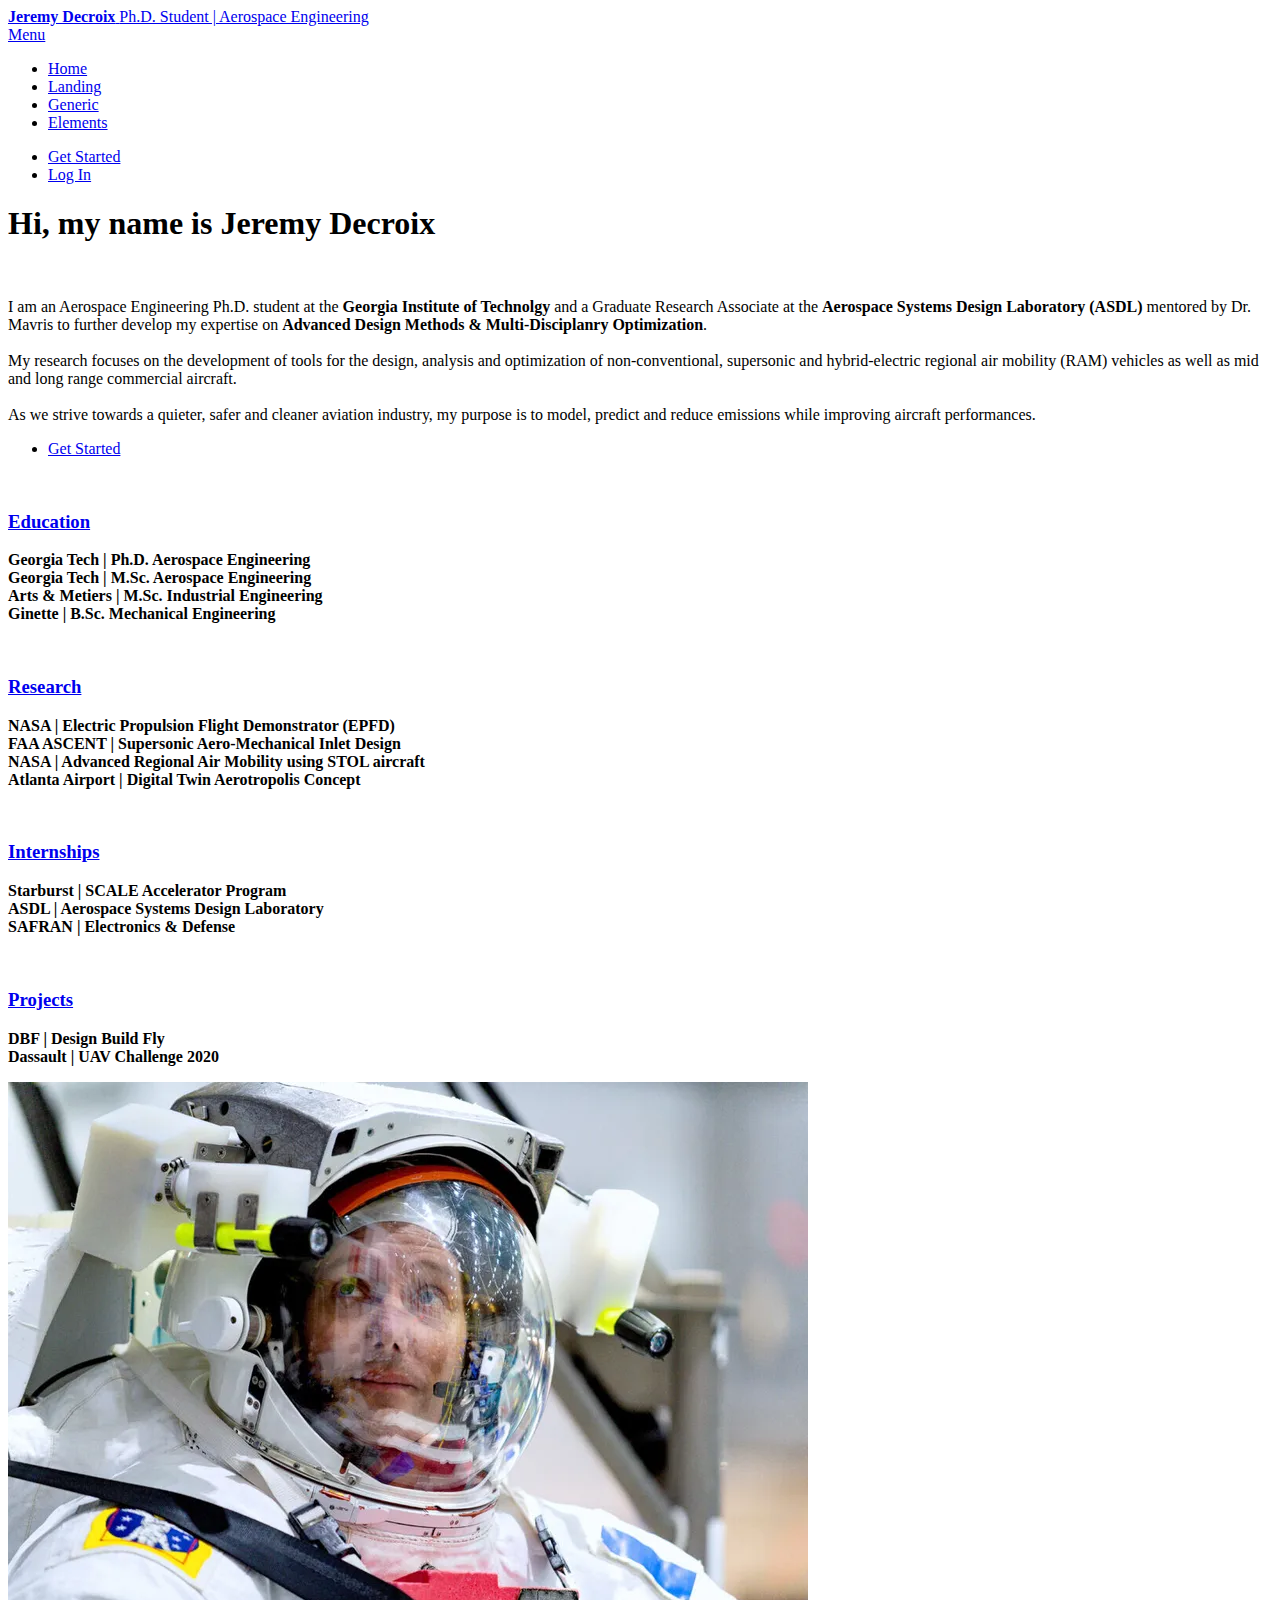
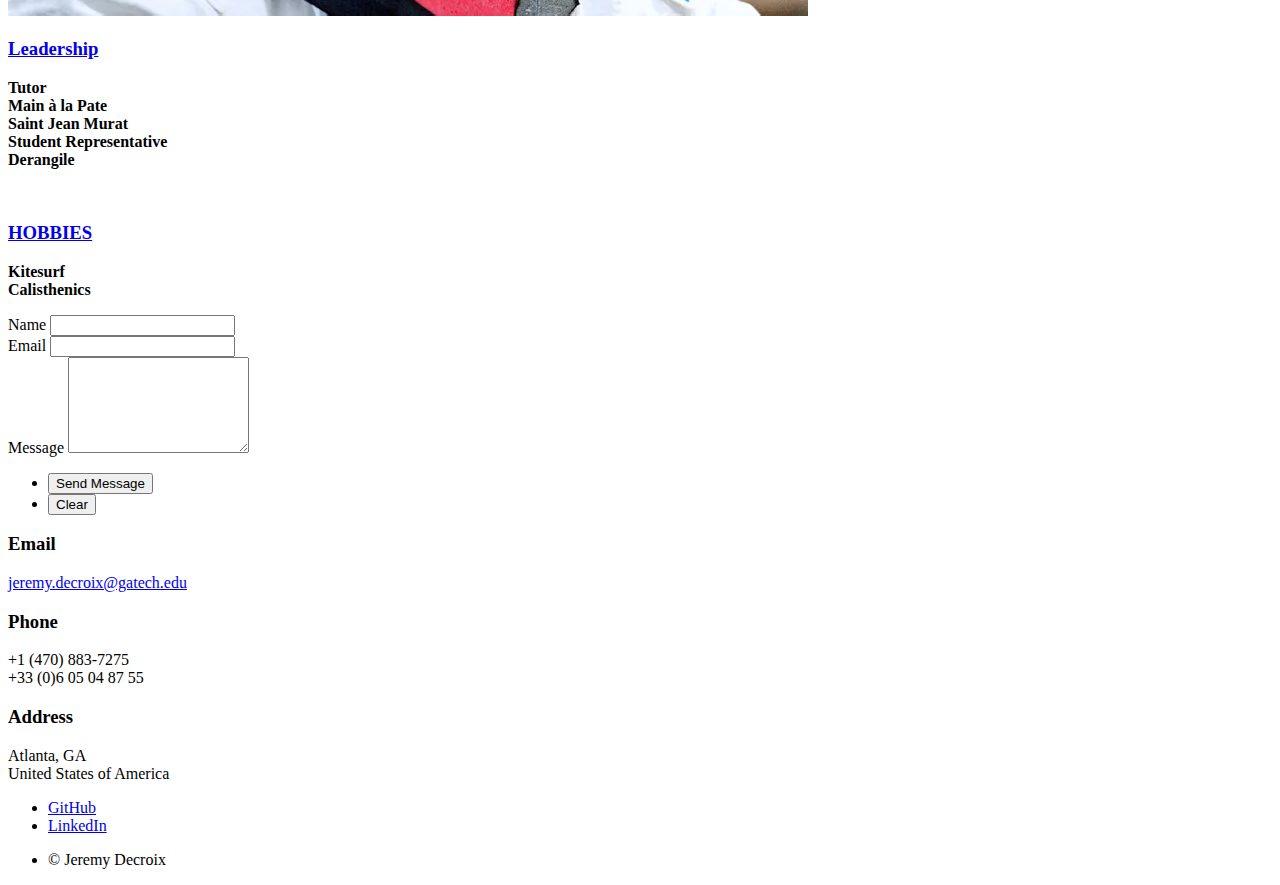
==== index.html @ 4ac76fdb "Update index.html" ====
<!DOCTYPE html>
<!--
	Forty by HTML5 UP
	html5up.net | @ajlkn
	Free for personal and commercial use under the CCA 3.0 license (html5up.net/license)
-->
<html>
  <head>
    <title>Jeremy Decroix</title>
    <meta charset="utf-8" />
    <meta
      name="viewport"
      content="width=device-width, initial-scale=1, user-scalable=no"
    />
    <link rel="stylesheet" href="assets/css/main.css" />
    <noscript
      ><link rel="stylesheet" href="assets/css/noscript.css"
    /></noscript>
  </head>
  <body class="is-preload">
    <!-- Wrapper -->
    <div id="wrapper">
      <!-- Header -->
      <header id="header" class="alt">
        <a href="index.html" class="logo"
          ><strong>Jeremy Decroix</strong> <span> Ph.D. Student | Aerospace Engineering </span></a
        >
        <nav>
          <a href="#menu">Menu</a>
        </nav>
      </header>

      <!-- Menu -->
      <nav id="menu">
        <ul class="links">
          <li><a href="index.html">Home</a></li>
          <li><a href="landing.html">Landing</a></li>
          <li><a href="generic.html">Generic</a></li>
          <li><a href="elements.html">Elements</a></li>
        </ul>
        <ul class="actions stacked">
          <li><a href="#" class="button primary fit">Get Started</a></li>
          <li><a href="#" class="button fit">Log In</a></li>
        </ul>
      </nav>

      <!-- Banner -->
      <section id="banner" class="major">
        <div class="inner">
          <header class="major">
            <h1>Hi, my name is Jeremy Decroix</h1>
          </header>
          <span class="image">
            <img src="images/10.jpg" alt="" />
          </span>
          <div class="row">
            <p>
              I am an Aerospace Engineering Ph.D. student at the <b> Georgia Institute of Technolgy</b> and a Graduate Research Associate at the <b> Aerospace Systems Design Laboratory (ASDL) </b> mentored by Dr. Mavris to further develop my expertise on <b>Advanced Design Methods & Multi-Disciplanry Optimization</b>. 
              <br /> <br /> My research focuses on the development of tools for the design, analysis and optimization of non-conventional, supersonic and hybrid-electric regional air mobility (RAM) vehicles as well as mid and long range commercial aircraft. 
              <br /> <br /> As we strive towards a quieter, safer and cleaner aviation industry, my purpose is to model, predict and reduce emissions while improving aircraft performances.
            </p>
            </div>
            <ul class="actions">
              <li>
                <a href="#one" class="button next scrolly">Get Started</a>
              </li>
            </ul>
          </div>
        </div>
      </section>

      <!-- Main -->
      <div id="main">
        <!-- One -->
        <section id="one" class="tiles">
          <article>
            <span class="image">
              <img src="images/1.jpeg" alt="" />
            </span>
            <header class="major">
              <h3><a href="landing.html" class="link"> Education </a></h3>
              <p> <li> <b>Georgia Tech | Ph.D. Aerospace Engineering</b> </li>
                <li> <b>Georgia Tech | M.Sc. Aerospace Engineering</b> </li>
                <li> <b>Arts & Metiers | M.Sc. Industrial Engineering</b> </li>
                <li> <b>Ginette | B.Sc. Mechanical Engineering</b> </li> 
              </p>
            </header>
          </article>
          <article>
            <span class="image">
              <img src="images/6.JPG" alt="" />
            </span>
            <header class="major">
              <h3><a href="landing.html" class="link">Research</a></h3>
              <p> <li> <b> NASA | Electric Propulsion Flight Demonstrator (EPFD)</b></li> 
                <li> <b>FAA ASCENT | Supersonic Aero-Mechanical Inlet Design</b> </li>
                <li> <b>NASA | Advanced Regional Air Mobility using STOL aircraft </b> </li>
                <li> <b>Atlanta Airport | Digital Twin Aerotropolis Concept</b> </li>
              </p>
            </header>
          </article>
          <article>
            <span class="image">
              <img src="images/4.jpeg" alt="" />
            </span>
            <header class="major">
              <h3><a href="landing.html" class="link">Internships</a></h3>
              <p>
                <li> <b>Starburst | SCALE Accelerator Program</b></li> 
                <li> <b>ASDL | Aerospace Systems Design Laboratory</b> </li>
                <li> <b>SAFRAN | Electronics & Defense</b> </li> 
              </p>
            </header>
          </article>
          <article>
            <span class="image">
              <img src="images/7.webp" alt="" />
            </span>
            <header class="major">
              <h3><a href="landing.html" class="link">Projects</a></h3>
              <p>
                <li> <b>DBF | Design Build Fly </b></li> 
                <li> <b>Dassault | UAV Challenge 2020</b> </li> 
              </p>
            </header>
          </article>
          <article>
            <span class="image">
              <img src="images/11.webp" alt="" />
            </span>
            <header class="major">
              <h3><a href="landing.html" class="link">Leadership</a></h3>
              <p> <li> <b>Tutor </b></li> 
                  <li> <b>Main à la Pate</b> </li> 
                  <li> <b>Saint Jean Murat </b></li> 
                  <li> <b>Student Representative</b> </li> 
                  <li> <b>Derangile</b></li> 
              </p>
            </header>
          </article>
          <article>
            <span class="image">
              <img src="images/8.jpeg" alt="" />
            </span>
            <header class="major">
              <h3><a href="landing.html" class="link">HOBBIES</a></h3>
              <p> <li> <b>Kitesurf </b></li> 
                  <li> <b>Calisthenics</b> </li>
              </p>
            </header>
          </article>
        </section>

        <!-- Two 
        <section id="two">
          <div class="inner">
            <header class="major">
              <h2>Massa libero</h2>
            </header>
            <p>
              Nullam et orci eu lorem consequat tincidunt vivamus et sagittis
              libero. Mauris aliquet magna magna sed nunc rhoncus pharetra.
              Pellentesque condimentum sem. In efficitur ligula tate urna.
              Maecenas laoreet massa vel lacinia pellentesque lorem ipsum dolor.
              Nullam et orci eu lorem consequat tincidunt. Vivamus et sagittis
              libero. Mauris aliquet magna magna sed nunc rhoncus amet pharetra
              et feugiat tempus.
            </p>
            <ul class="actions">
              <li>
                <a href="landing.html" class="button next">Get Started</a>
              </li>
            </ul>
          </div>
        </section>
      </div>
-->


      <!-- Contact -->
      <section id="contact">
        <div class="inner">
          <section>
            <form method="post" action="#">
              <div class="fields">
                <div class="field half">
                  <label for="name">Name</label>
                  <input type="text" name="name" id="name" />
                </div>
                <div class="field half">
                  <label for="email">Email</label>
                  <input type="text" name="email" id="email" />
                </div>
                <div class="field">
                  <label for="message">Message</label>
                  <textarea name="message" id="message" rows="6"></textarea>
                </div>
              </div>
              <ul class="actions">
                <li>
                  <input type="submit" value="Send Message" class="primary" />
                </li>
                <li><input type="reset" value="Clear" /></li>
              </ul>
            </form>
          </section>
          <section class="split">
            <section>
              <div class="contact-method">
                <span class="icon solid alt fa-envelope"></span>
                <h3>Email</h3>
                <a href="#">jeremy.decroix@gatech.edu</a>
              </div>
            </section>
            <section>
              <div class="contact-method">
                <span class="icon solid alt fa-phone"></span>
                <h3>Phone</h3>
                <span> +1 (470) 883-7275 <br /> +33 (0)6 05 04 87 55</span>
              </div>
            </section>
            <section>
              <div class="contact-method">
                <span class="icon solid alt fa-home"></span>
                <h3>Address</h3>
                <span
                  >Atlanta, GA<br />
                  United States of America</span
                >
              </div>
            </section>
          </section>
        </div>
      </section>



      <!-- Footer -->
      <footer id="footer">
        <div class="inner">
          <ul class="icons">
            <!--<li>
              <a href="#" class="icon brands alt fa-twitter"
                ><span class="label">Twitter</span></a
              >
            </li>
            <li>
              <a href="#" class="icon brands alt fa-facebook-f"
                ><span class="label">Facebook</span></a
              >
            </li>
            <li>
              <a href="#" class="icon brands alt fa-instagram"
                ><span class="label">Instagram</span></a
              >
            </li>-->
            <li>
              <a href="https://github.com/JeremyDecroix" class="icon brands alt fa-github"
                ><span class="label">GitHub</span></a
              >
            </li>
            <li>
              <a href="https://www.linkedin.com/in/jeremy-decroix/" class="icon brands alt fa-linkedin-in"
                ><span class="label">LinkedIn</span></a
              >
            </li>
          </ul>
          <ul class="copyright">
            <li>&copy; Jeremy Decroix</li>
            <!--<li>Design: <a href="https://html5up.net">HTML5 UP</a></li>-->
          </ul>
        </div>
      </footer>
    </div>

    <!-- Scripts -->
    <script src="assets/js/jquery.min.js"></script>
    <script src="assets/js/jquery.scrolly.min.js"></script>
    <script src="assets/js/jquery.scrollex.min.js"></script>
    <script src="assets/js/browser.min.js"></script>
    <script src="assets/js/breakpoints.min.js"></script>
    <script src="assets/js/util.js"></script>
    <script src="assets/js/main.js"></script>
  </body>
</html>
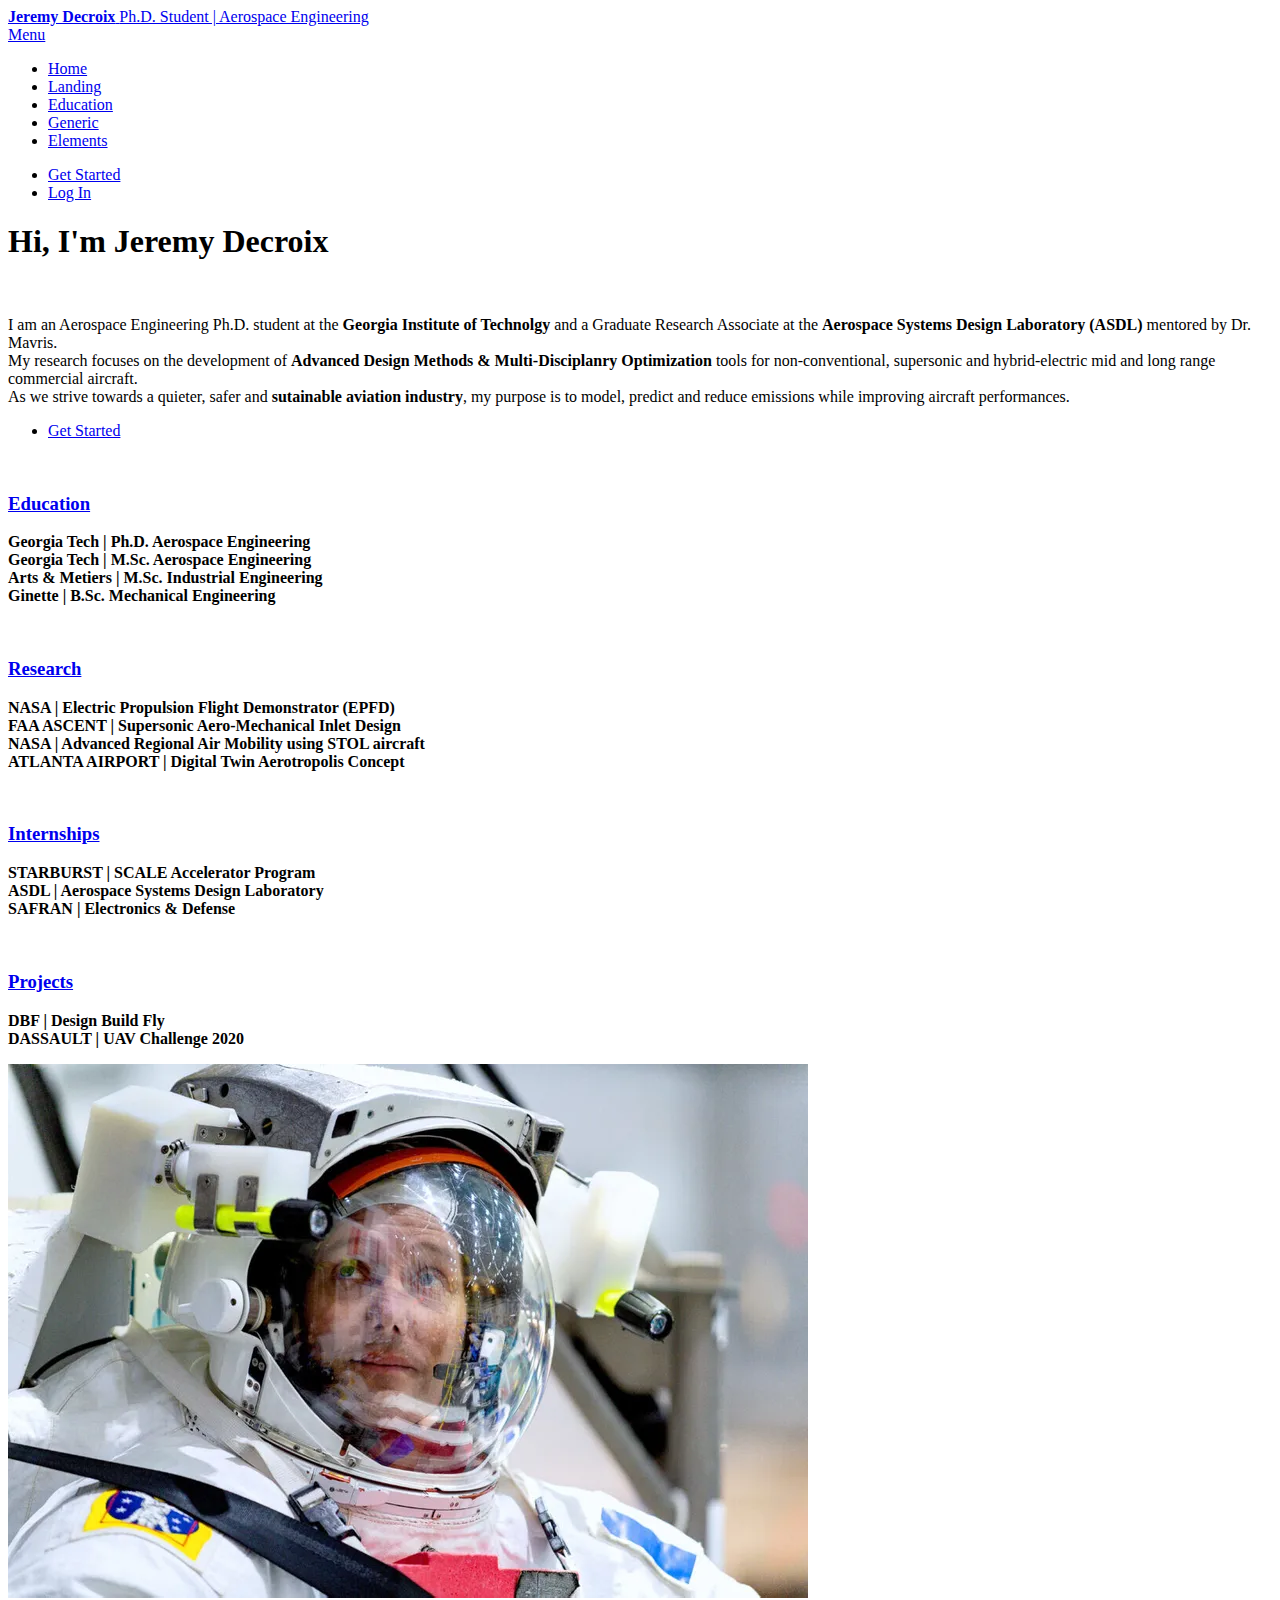
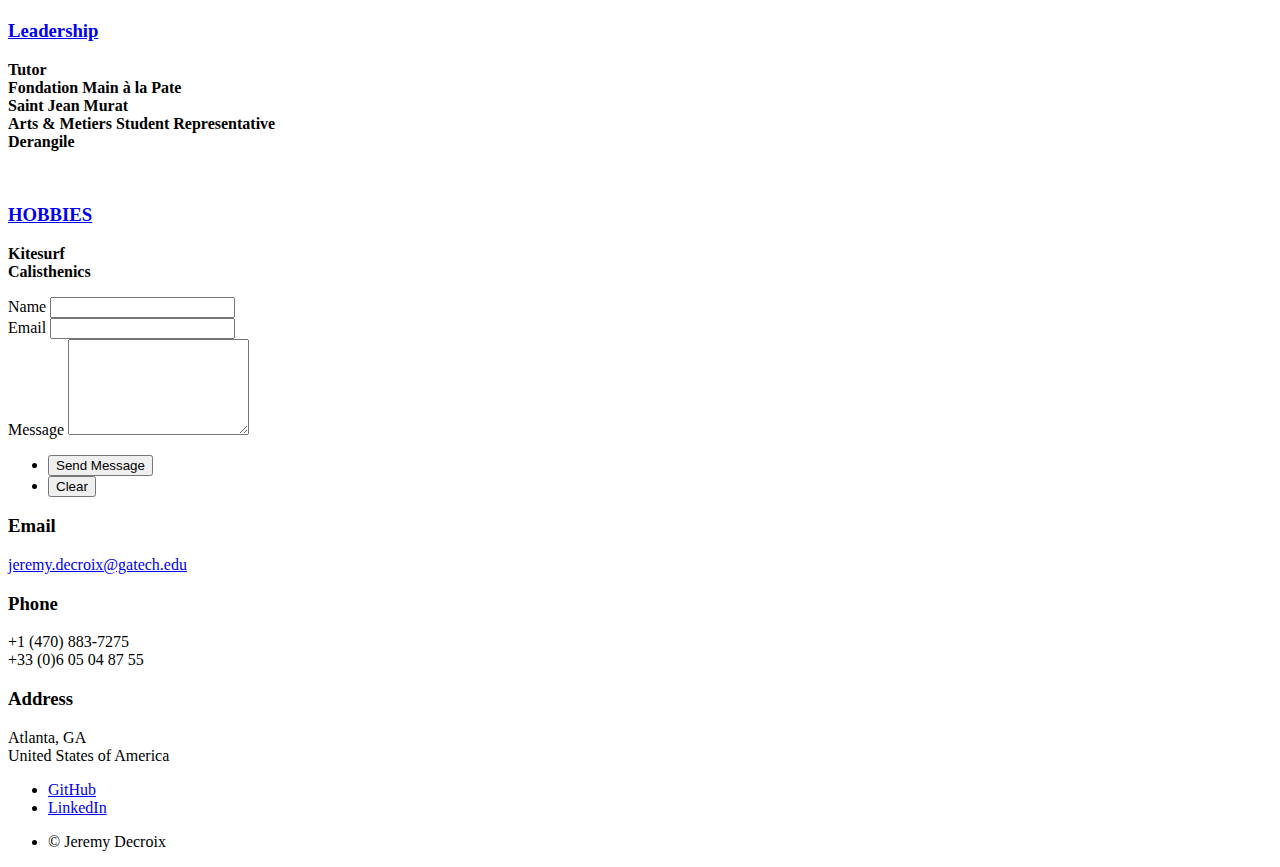
==== commit 8099d0da: "new page" ====
--- a/index.html
+++ b/index.html
@@ -35,6 +35,7 @@
         <ul class="links">
           <li><a href="index.html">Home</a></li>
           <li><a href="landing.html">Landing</a></li>
+          <li><a href="education.html">Education</a></li>
           <li><a href="generic.html">Generic</a></li>
           <li><a href="elements.html">Elements</a></li>
         </ul>
@@ -48,16 +49,16 @@
       <section id="banner" class="major">
         <div class="inner">
           <header class="major">
-            <h1>Hi, my name is Jeremy Decroix</h1>
+            <h1>Hi, I'm Jeremy Decroix</h1>
           </header>
           <span class="image">
             <img src="images/10.jpg" alt="" />
           </span>
-          <div class="row">
+          <div class="content">
             <p>
-              I am an Aerospace Engineering Ph.D. student at the <b> Georgia Institute of Technolgy</b> and a Graduate Research Associate at the <b> Aerospace Systems Design Laboratory (ASDL) </b> mentored by Dr. Mavris to further develop my expertise on <b>Advanced Design Methods & Multi-Disciplanry Optimization</b>. 
-              <br /> <br /> My research focuses on the development of tools for the design, analysis and optimization of non-conventional, supersonic and hybrid-electric regional air mobility (RAM) vehicles as well as mid and long range commercial aircraft. 
-              <br /> <br /> As we strive towards a quieter, safer and cleaner aviation industry, my purpose is to model, predict and reduce emissions while improving aircraft performances.
+              <li>I am an Aerospace Engineering Ph.D. student at the <b> Georgia Institute of Technolgy</b> and a Graduate Research Associate at the <b> Aerospace Systems Design Laboratory (ASDL) </b> mentored by Dr. Mavris.</li>
+              <li>My research focuses on the development of <b>Advanced Design Methods & Multi-Disciplanry Optimization</b> tools for non-conventional, supersonic and hybrid-electric mid and long range commercial aircraft.</li>
+              <li>As we strive towards a quieter, safer and <b>sutainable aviation industry</b>, my purpose is to model, predict and reduce emissions while improving aircraft performances.</li>
             </p>
             </div>
             <ul class="actions">
@@ -95,7 +96,7 @@
               <p> <li> <b> NASA | Electric Propulsion Flight Demonstrator (EPFD)</b></li> 
                 <li> <b>FAA ASCENT | Supersonic Aero-Mechanical Inlet Design</b> </li>
                 <li> <b>NASA | Advanced Regional Air Mobility using STOL aircraft </b> </li>
-                <li> <b>Atlanta Airport | Digital Twin Aerotropolis Concept</b> </li>
+                <li> <b>ATLANTA AIRPORT | Digital Twin Aerotropolis Concept</b> </li>
               </p>
             </header>
           </article>
@@ -106,7 +107,7 @@
             <header class="major">
               <h3><a href="landing.html" class="link">Internships</a></h3>
               <p>
-                <li> <b>Starburst | SCALE Accelerator Program</b></li> 
+                <li> <b>STARBURST | SCALE Accelerator Program</b></li> 
                 <li> <b>ASDL | Aerospace Systems Design Laboratory</b> </li>
                 <li> <b>SAFRAN | Electronics & Defense</b> </li> 
               </p>
@@ -120,7 +121,7 @@
               <h3><a href="landing.html" class="link">Projects</a></h3>
               <p>
                 <li> <b>DBF | Design Build Fly </b></li> 
-                <li> <b>Dassault | UAV Challenge 2020</b> </li> 
+                <li> <b>DASSAULT | UAV Challenge 2020</b> </li> 
               </p>
             </header>
           </article>
@@ -131,9 +132,9 @@
             <header class="major">
               <h3><a href="landing.html" class="link">Leadership</a></h3>
               <p> <li> <b>Tutor </b></li> 
-                  <li> <b>Main à la Pate</b> </li> 
+                  <li> <b>Fondation Main à la Pate</b> </li> 
                   <li> <b>Saint Jean Murat </b></li> 
-                  <li> <b>Student Representative</b> </li> 
+                  <li> <b>Arts & Metiers Student Representative</b> </li> 
                   <li> <b>Derangile</b></li> 
               </p>
             </header>
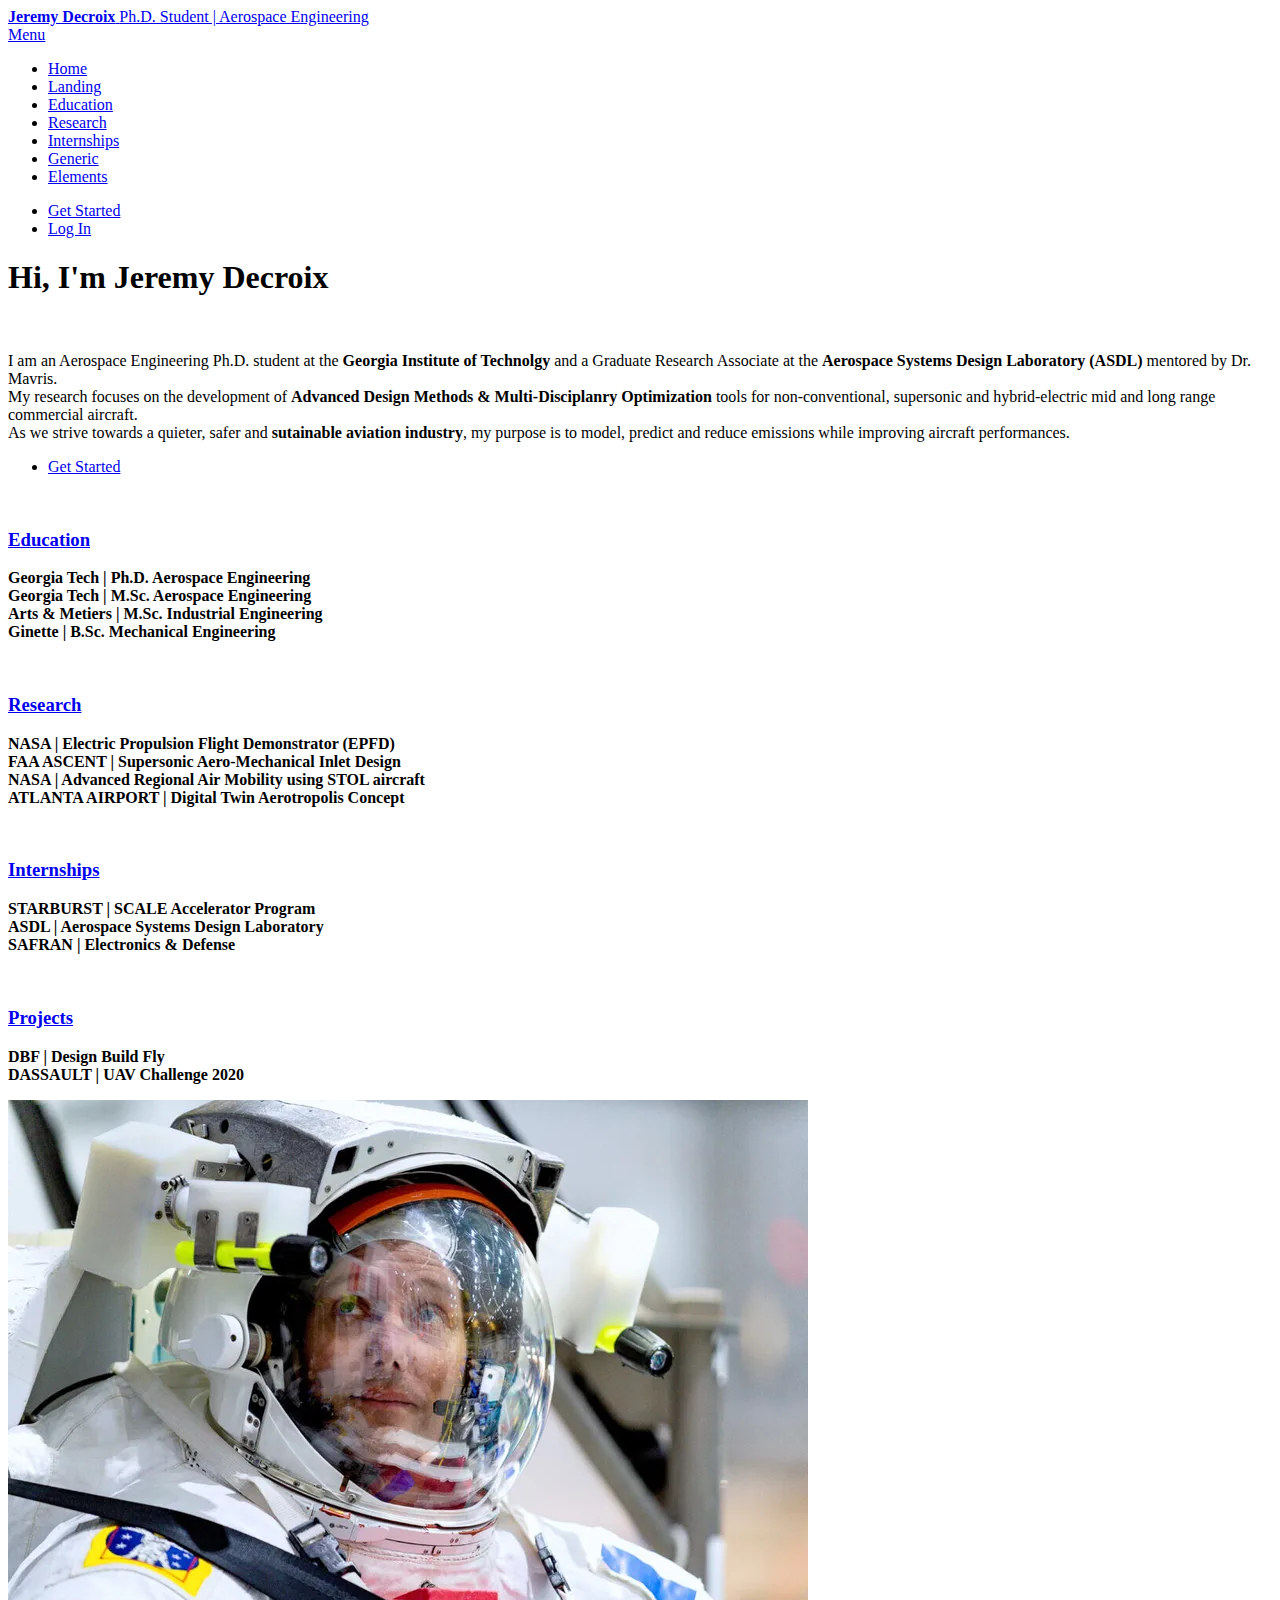
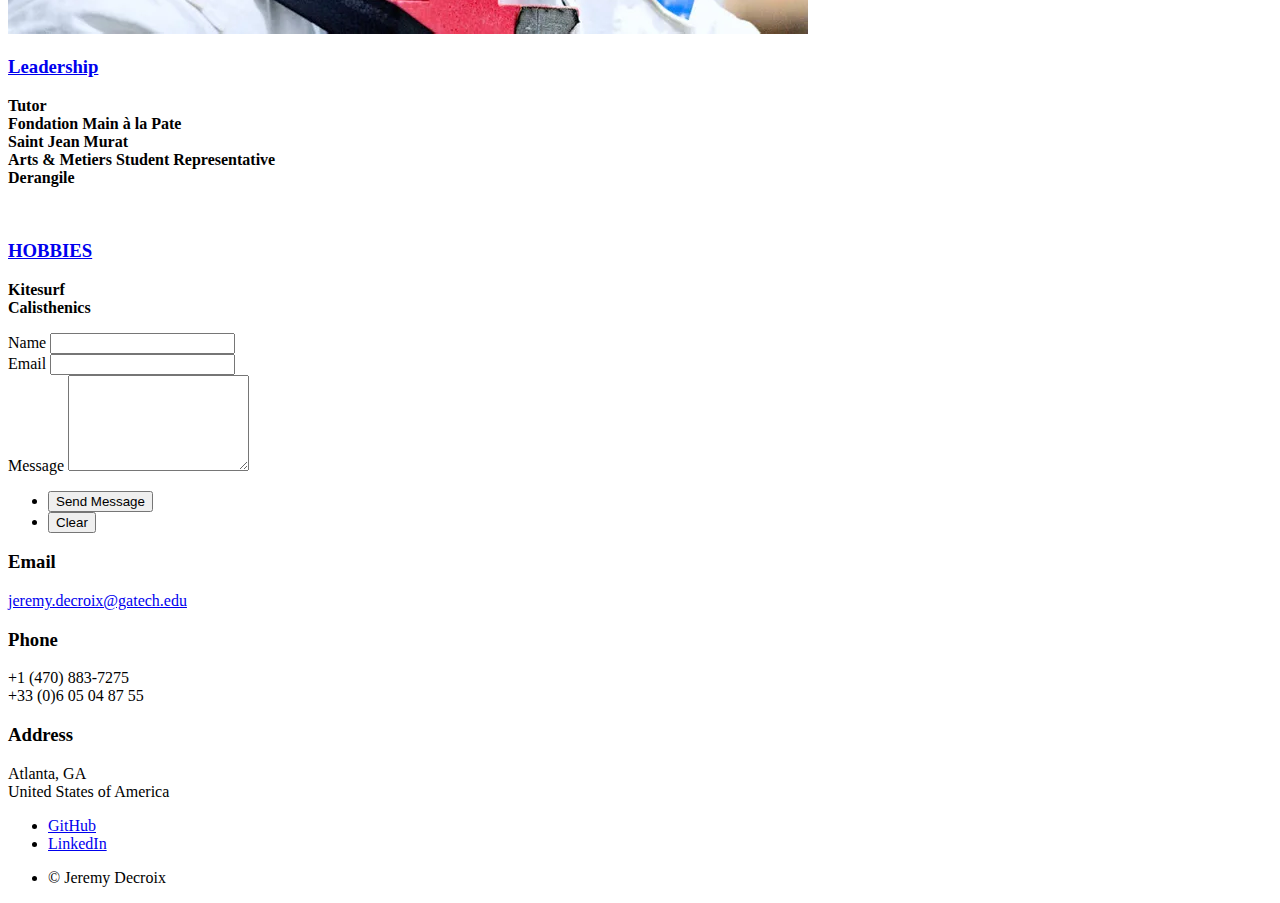
==== commit 46532de7: "int" ====
--- a/index.html
+++ b/index.html
@@ -36,6 +36,8 @@
           <li><a href="index.html">Home</a></li>
           <li><a href="landing.html">Landing</a></li>
           <li><a href="education.html">Education</a></li>
+          <li><a href="research.html">Research</a></li>
+          <li><a href="internships.html">Internships</a></li>
           <li><a href="generic.html">Generic</a></li>
           <li><a href="elements.html">Elements</a></li>
         </ul>
@@ -79,7 +81,7 @@
               <img src="images/1.jpeg" alt="" />
             </span>
             <header class="major">
-              <h3><a href="landing.html" class="link"> Education </a></h3>
+              <h3><a href="education.html" class="link">Education</a></h3>
               <p> <li> <b>Georgia Tech | Ph.D. Aerospace Engineering</b> </li>
                 <li> <b>Georgia Tech | M.Sc. Aerospace Engineering</b> </li>
                 <li> <b>Arts & Metiers | M.Sc. Industrial Engineering</b> </li>
@@ -92,7 +94,7 @@
               <img src="images/6.JPG" alt="" />
             </span>
             <header class="major">
-              <h3><a href="landing.html" class="link">Research</a></h3>
+              <h3><a href="research.html" class="link">Research</a></h3>
               <p> <li> <b> NASA | Electric Propulsion Flight Demonstrator (EPFD)</b></li> 
                 <li> <b>FAA ASCENT | Supersonic Aero-Mechanical Inlet Design</b> </li>
                 <li> <b>NASA | Advanced Regional Air Mobility using STOL aircraft </b> </li>
@@ -105,7 +107,7 @@
               <img src="images/4.jpeg" alt="" />
             </span>
             <header class="major">
-              <h3><a href="landing.html" class="link">Internships</a></h3>
+              <h3><a href="internships.html" class="link">Internships</a></h3>
               <p>
                 <li> <b>STARBURST | SCALE Accelerator Program</b></li> 
                 <li> <b>ASDL | Aerospace Systems Design Laboratory</b> </li>
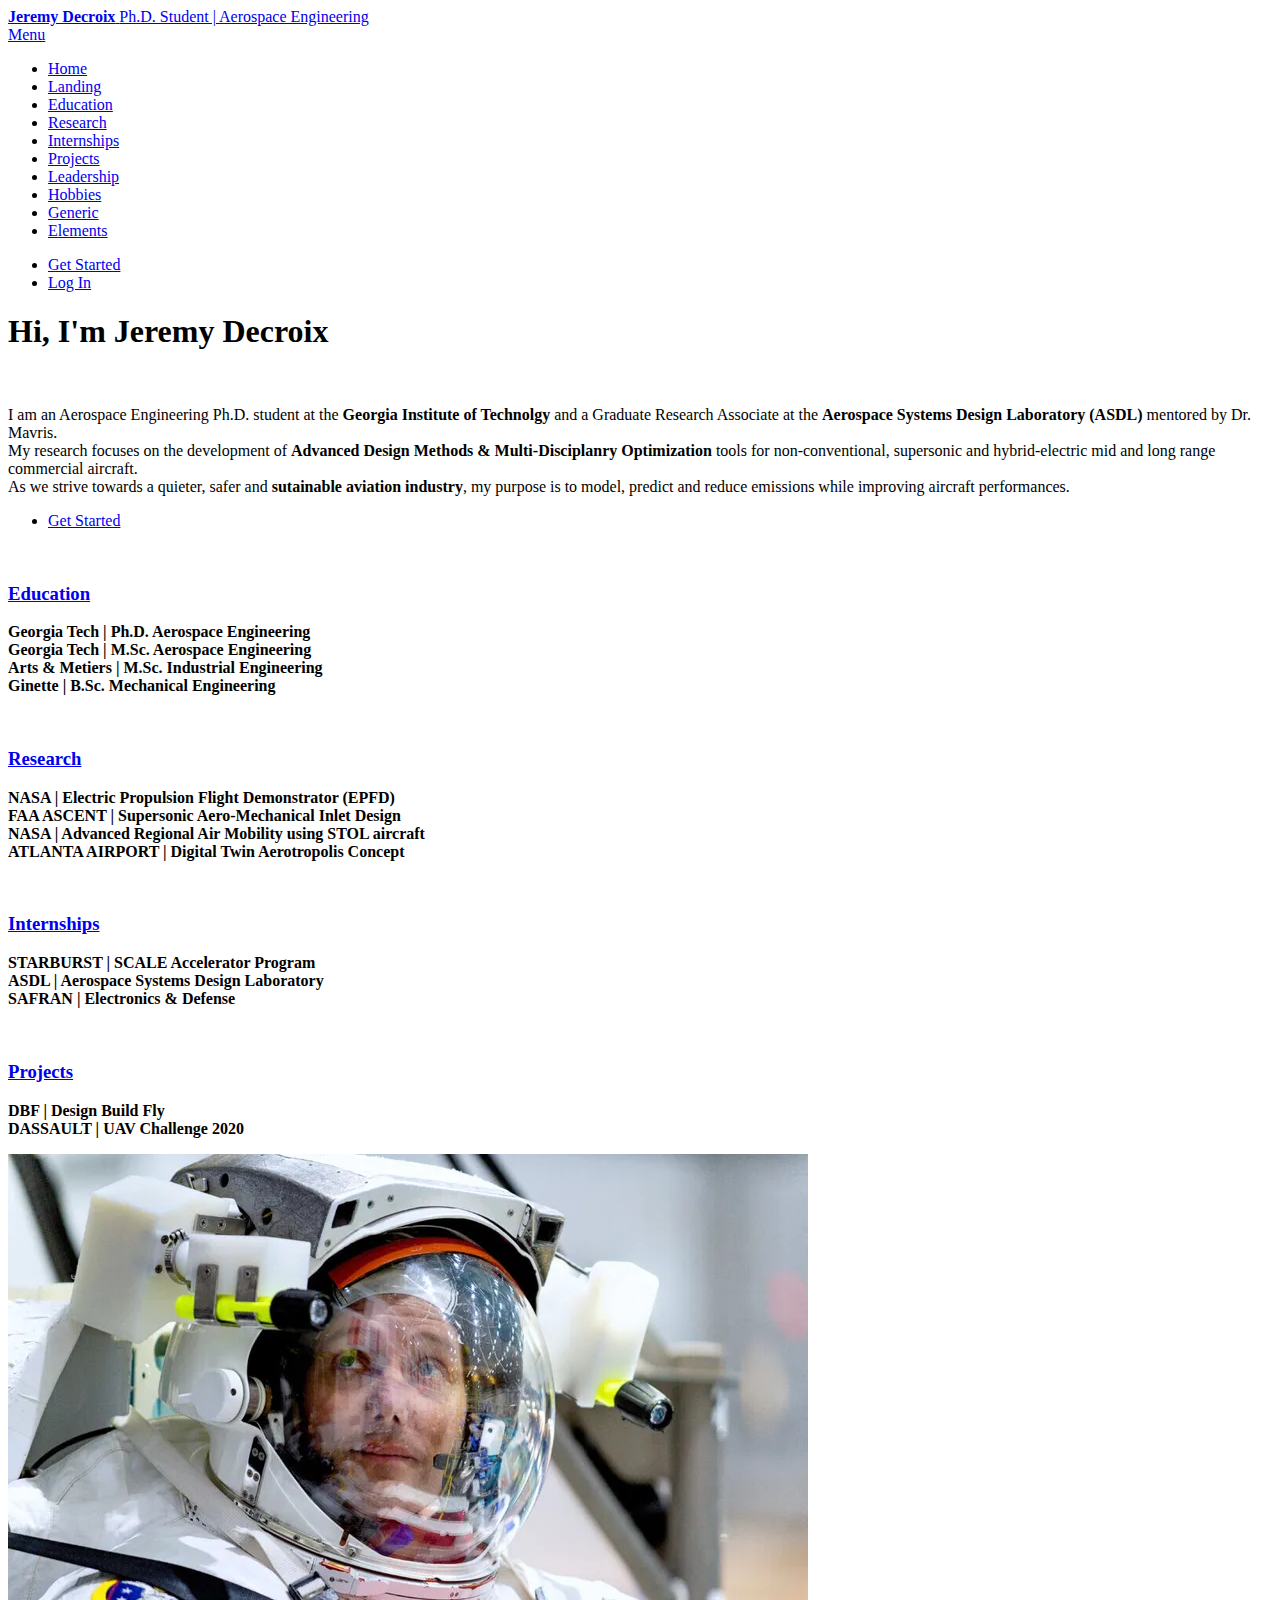
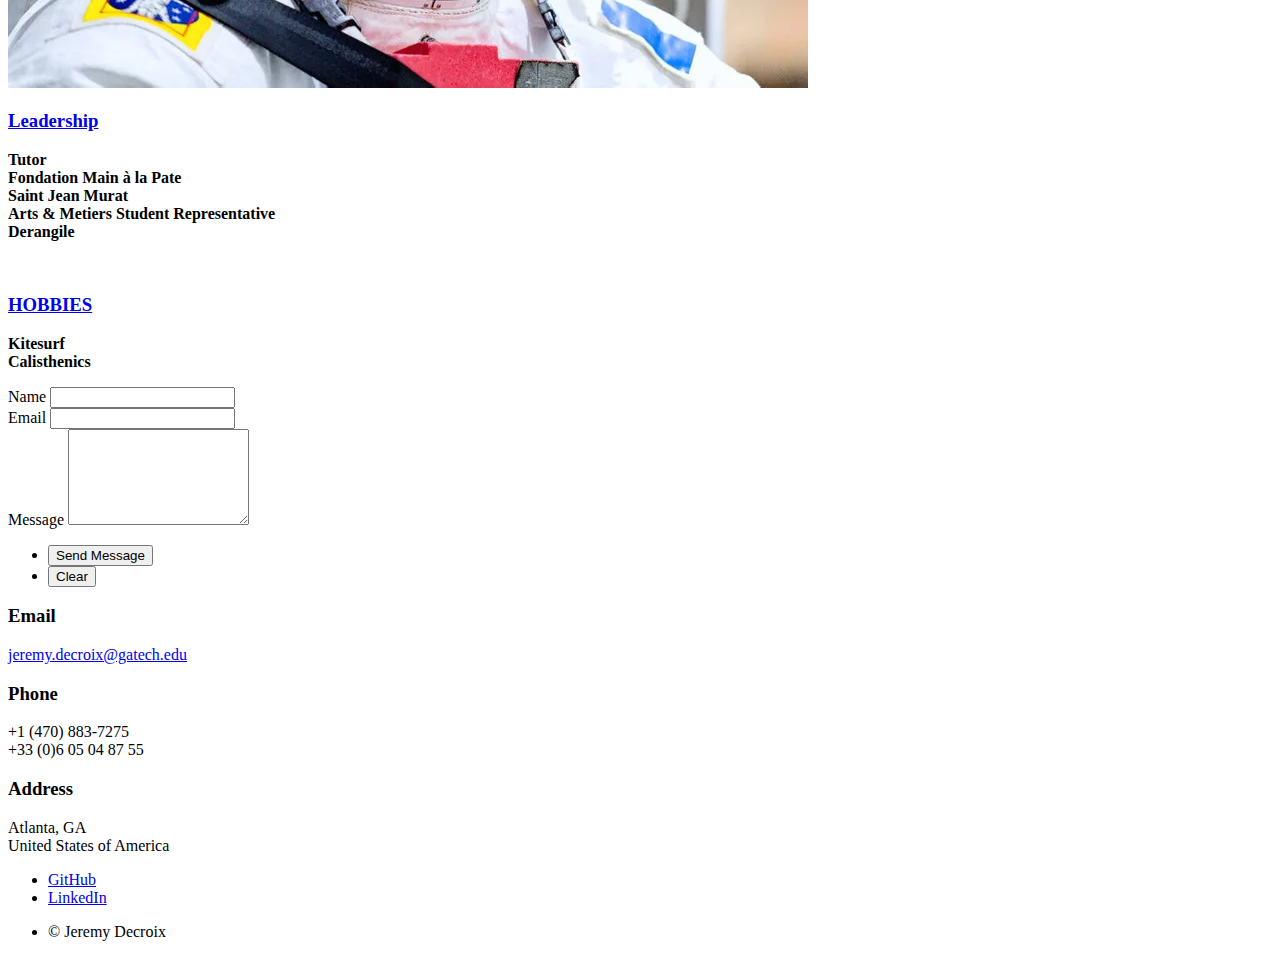
==== commit fcfc6354: "hobbies" ====
--- a/index.html
+++ b/index.html
@@ -38,6 +38,9 @@
           <li><a href="education.html">Education</a></li>
           <li><a href="research.html">Research</a></li>
           <li><a href="internships.html">Internships</a></li>
+          <li><a href="projects.html">Projects</a></li>
+          <li><a href="leadership.html">Leadership</a></li>
+          <li><a href="hobbies.html">Hobbies</a></li>
           <li><a href="generic.html">Generic</a></li>
           <li><a href="elements.html">Elements</a></li>
         </ul>
@@ -120,7 +123,7 @@
               <img src="images/7.webp" alt="" />
             </span>
             <header class="major">
-              <h3><a href="landing.html" class="link">Projects</a></h3>
+              <h3><a href="projects.html" class="link">Projects</a></h3>
               <p>
                 <li> <b>DBF | Design Build Fly </b></li> 
                 <li> <b>DASSAULT | UAV Challenge 2020</b> </li> 
@@ -132,7 +135,7 @@
               <img src="images/11.webp" alt="" />
             </span>
             <header class="major">
-              <h3><a href="landing.html" class="link">Leadership</a></h3>
+              <h3><a href="leadership.html" class="link">Leadership</a></h3>
               <p> <li> <b>Tutor </b></li> 
                   <li> <b>Fondation Main à la Pate</b> </li> 
                   <li> <b>Saint Jean Murat </b></li> 
@@ -146,7 +149,7 @@
               <img src="images/8.jpeg" alt="" />
             </span>
             <header class="major">
-              <h3><a href="landing.html" class="link">HOBBIES</a></h3>
+              <h3><a href="hobbies.html" class="link">HOBBIES</a></h3>
               <p> <li> <b>Kitesurf </b></li> 
                   <li> <b>Calisthenics</b> </li>
               </p>
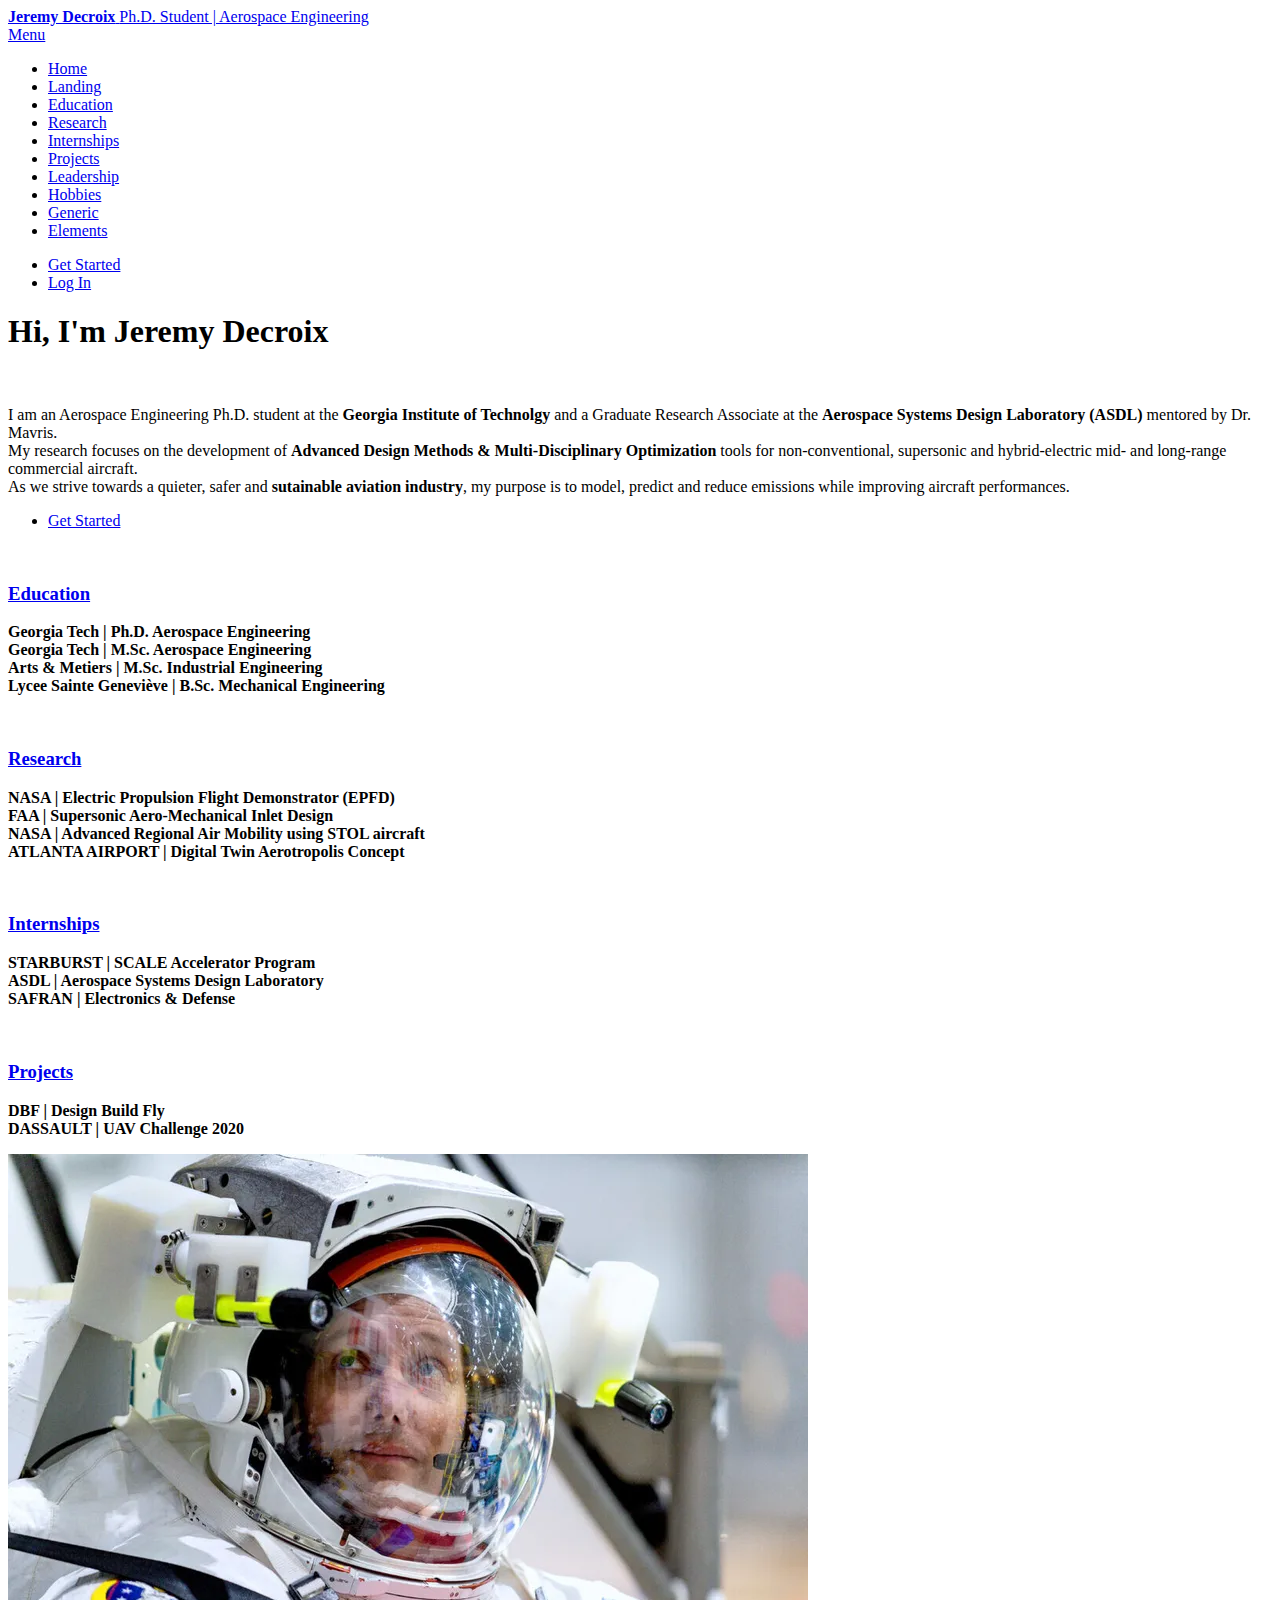
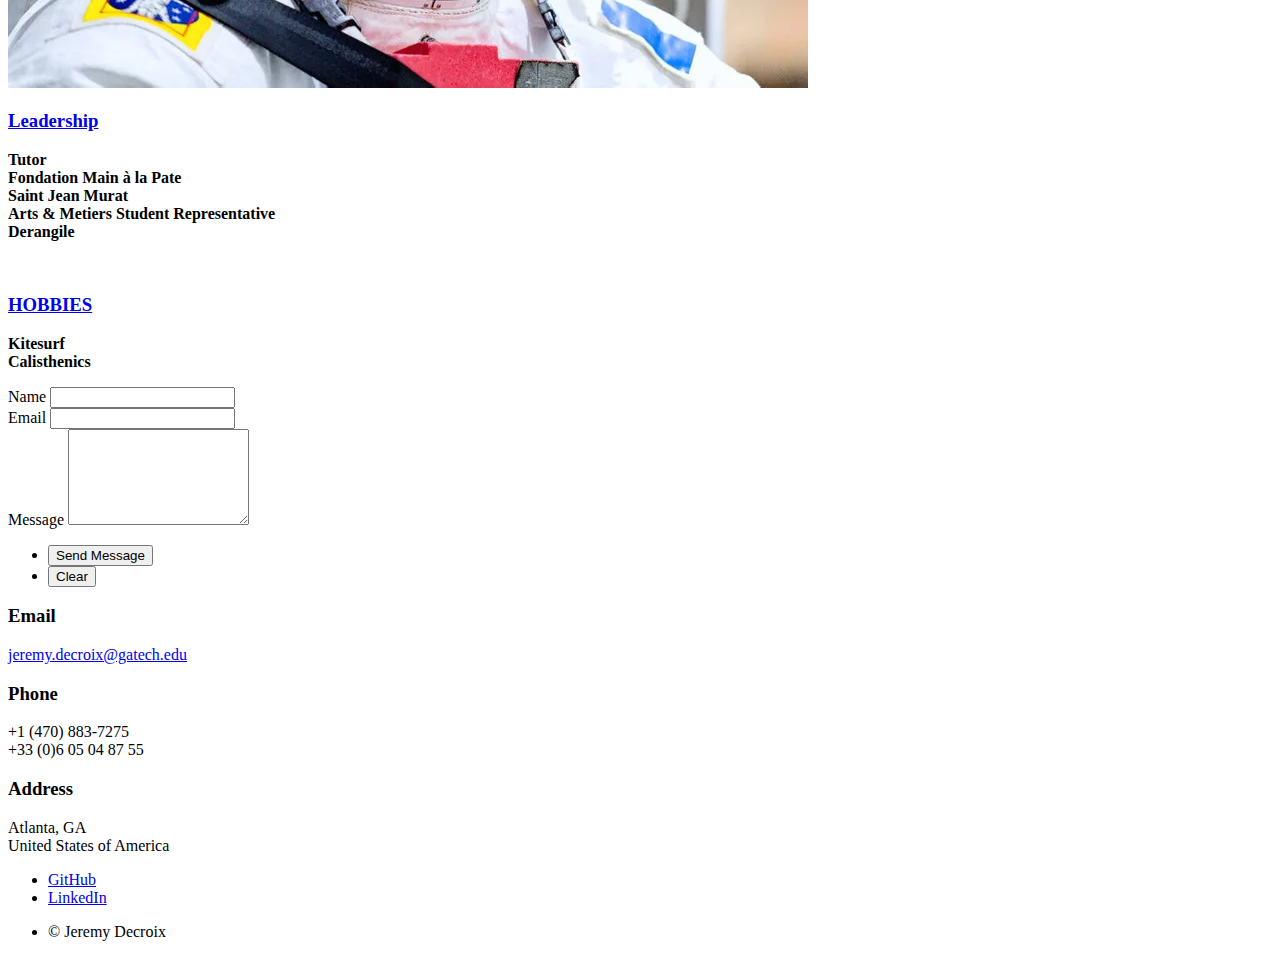
==== commit 002b6af5: "Update index.html" ====
--- a/index.html
+++ b/index.html
@@ -62,7 +62,7 @@
           <div class="content">
             <p>
               <li>I am an Aerospace Engineering Ph.D. student at the <b> Georgia Institute of Technolgy</b> and a Graduate Research Associate at the <b> Aerospace Systems Design Laboratory (ASDL) </b> mentored by Dr. Mavris.</li>
-              <li>My research focuses on the development of <b>Advanced Design Methods & Multi-Disciplanry Optimization</b> tools for non-conventional, supersonic and hybrid-electric mid and long range commercial aircraft.</li>
+              <li>My research focuses on the development of <b>Advanced Design Methods & Multi-Disciplinary Optimization</b> tools for non-conventional, supersonic and hybrid-electric mid- and long-range commercial aircraft.</li>
               <li>As we strive towards a quieter, safer and <b>sutainable aviation industry</b>, my purpose is to model, predict and reduce emissions while improving aircraft performances.</li>
             </p>
             </div>
@@ -88,7 +88,7 @@
               <p> <li> <b>Georgia Tech | Ph.D. Aerospace Engineering</b> </li>
                 <li> <b>Georgia Tech | M.Sc. Aerospace Engineering</b> </li>
                 <li> <b>Arts & Metiers | M.Sc. Industrial Engineering</b> </li>
-                <li> <b>Ginette | B.Sc. Mechanical Engineering</b> </li> 
+                <li> <b>Lycee Sainte Geneviève | B.Sc. Mechanical Engineering</b> </li> 
               </p>
             </header>
           </article>
@@ -99,7 +99,7 @@
             <header class="major">
               <h3><a href="research.html" class="link">Research</a></h3>
               <p> <li> <b> NASA | Electric Propulsion Flight Demonstrator (EPFD)</b></li> 
-                <li> <b>FAA ASCENT | Supersonic Aero-Mechanical Inlet Design</b> </li>
+                <li> <b>FAA | Supersonic Aero-Mechanical Inlet Design</b> </li>
                 <li> <b>NASA | Advanced Regional Air Mobility using STOL aircraft </b> </li>
                 <li> <b>ATLANTA AIRPORT | Digital Twin Aerotropolis Concept</b> </li>
               </p>
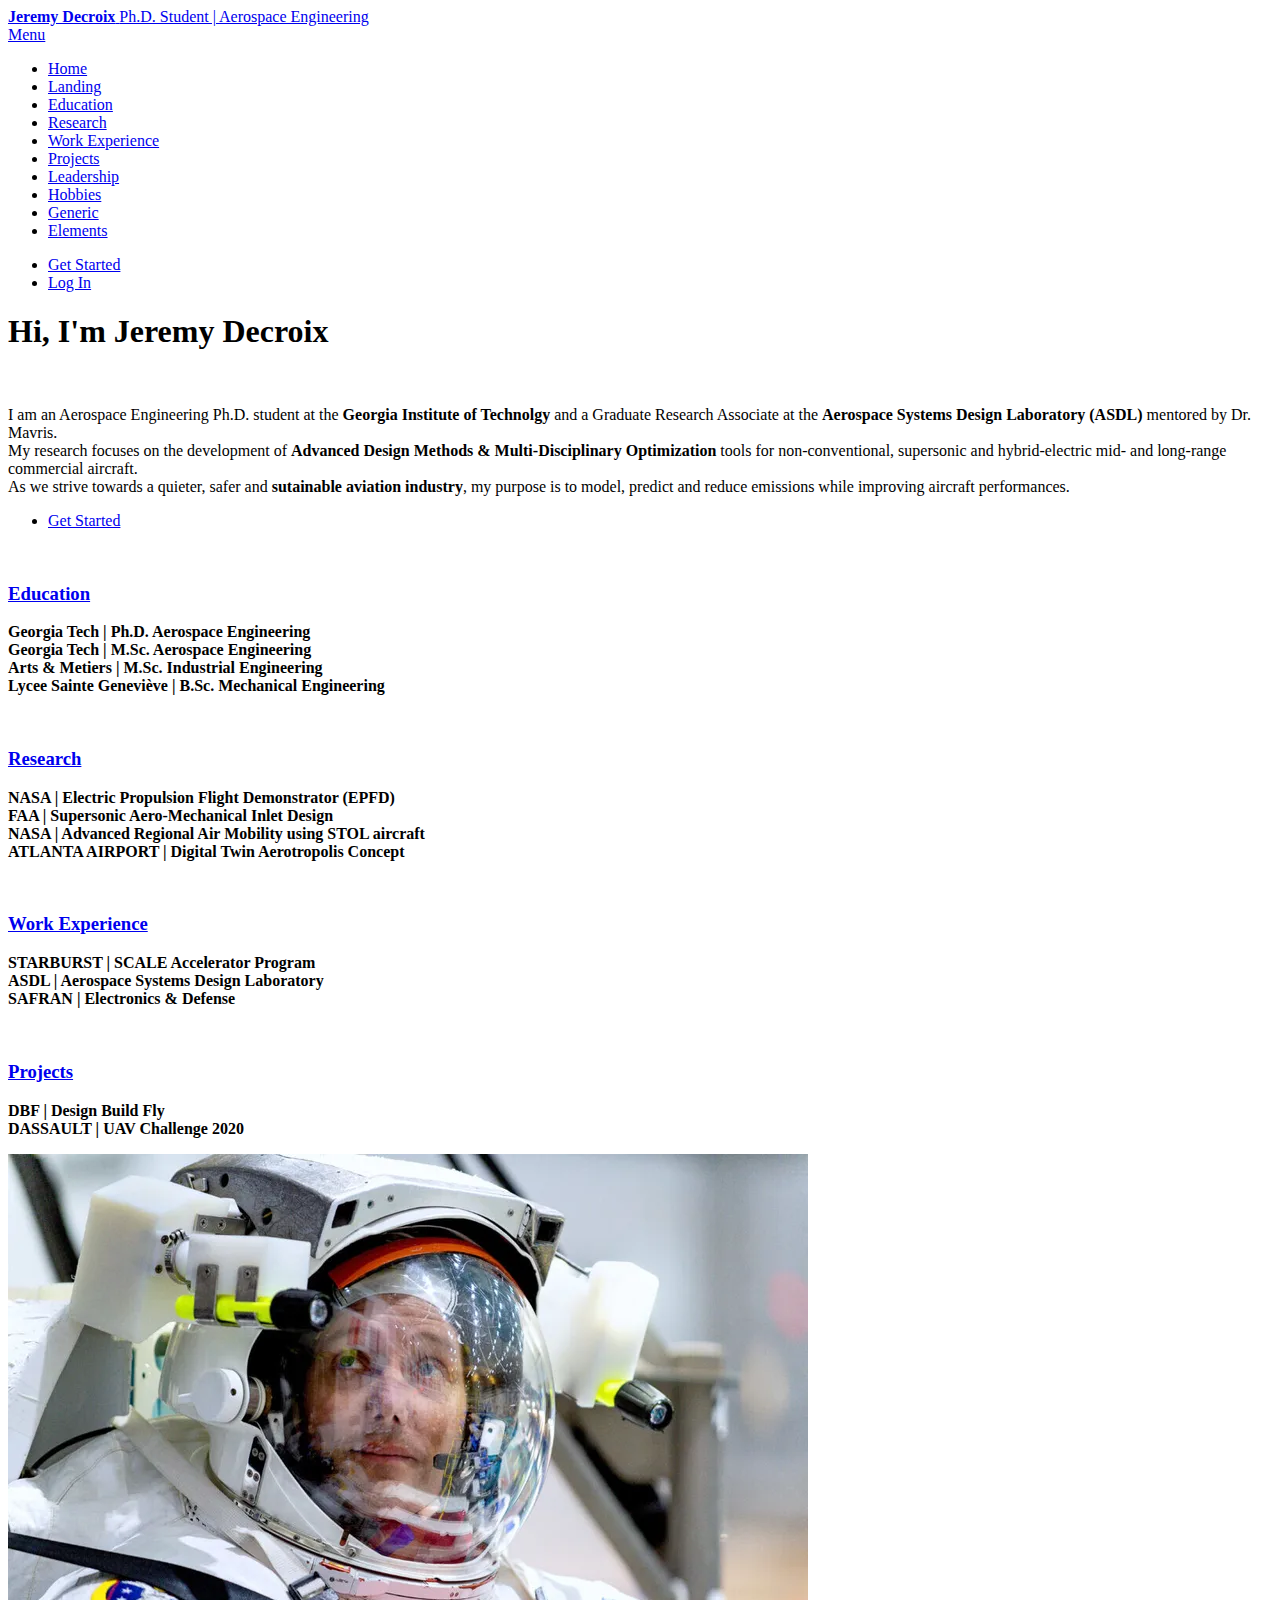
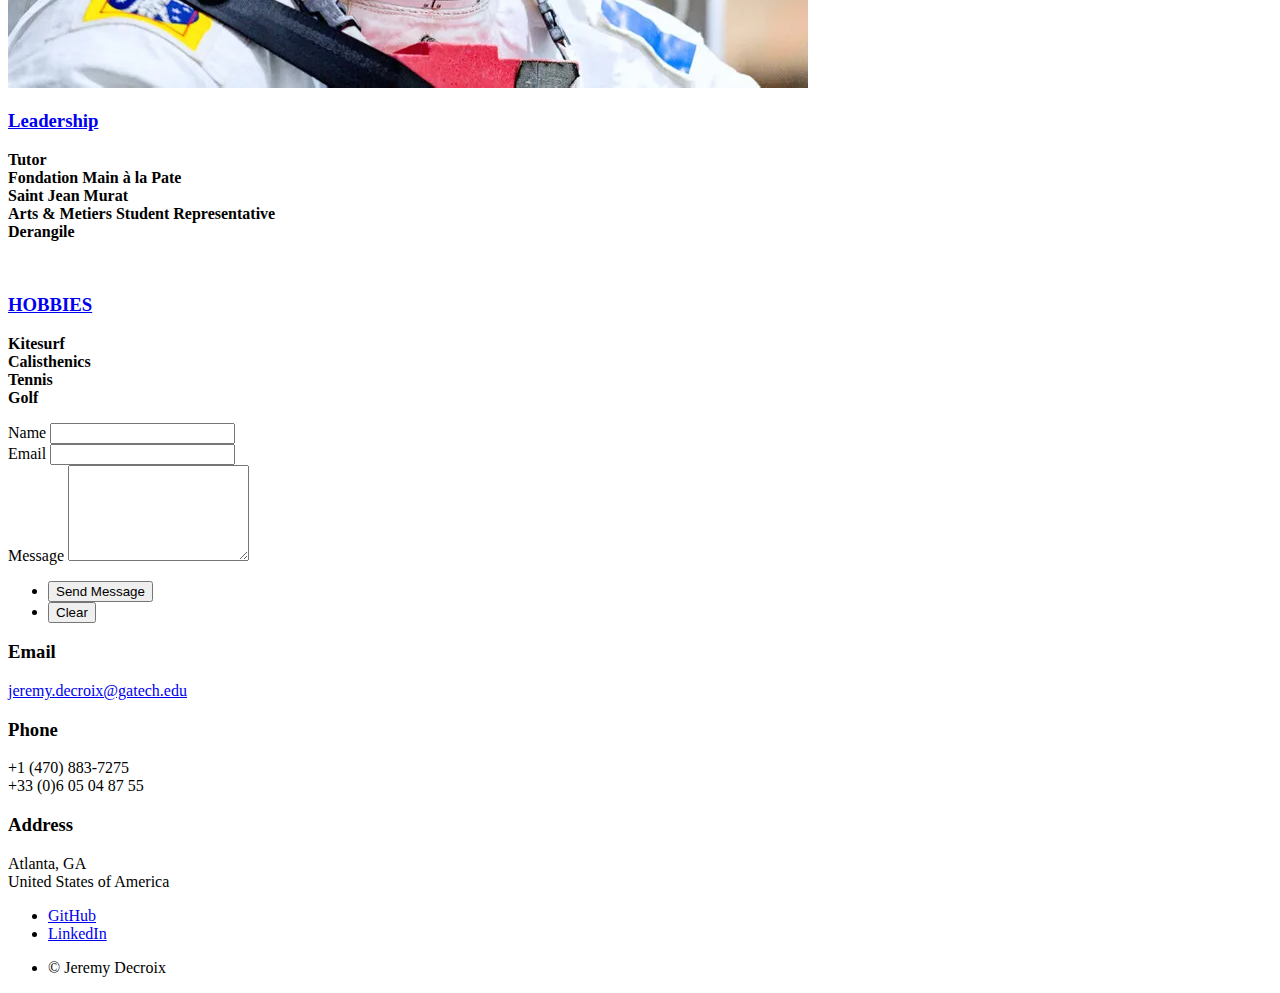
==== commit 1531e575: "up" ====
--- a/index.html
+++ b/index.html
@@ -37,7 +37,7 @@
           <li><a href="landing.html">Landing</a></li>
           <li><a href="education.html">Education</a></li>
           <li><a href="research.html">Research</a></li>
-          <li><a href="internships.html">Internships</a></li>
+          <li><a href="work_experience.html">Work Experience</a></li>
           <li><a href="projects.html">Projects</a></li>
           <li><a href="leadership.html">Leadership</a></li>
           <li><a href="hobbies.html">Hobbies</a></li>
@@ -110,7 +110,7 @@
               <img src="images/4.jpeg" alt="" />
             </span>
             <header class="major">
-              <h3><a href="internships.html" class="link">Internships</a></h3>
+              <h3><a href="work_experience.html" class="link">Work Experience</a></h3>
               <p>
                 <li> <b>STARBURST | SCALE Accelerator Program</b></li> 
                 <li> <b>ASDL | Aerospace Systems Design Laboratory</b> </li>
@@ -152,6 +152,8 @@
               <h3><a href="hobbies.html" class="link">HOBBIES</a></h3>
               <p> <li> <b>Kitesurf </b></li> 
                   <li> <b>Calisthenics</b> </li>
+                  <li> <b>Tennis</b> </li>
+                  <li> <b>Golf</b> </li>
               </p>
             </header>
           </article>
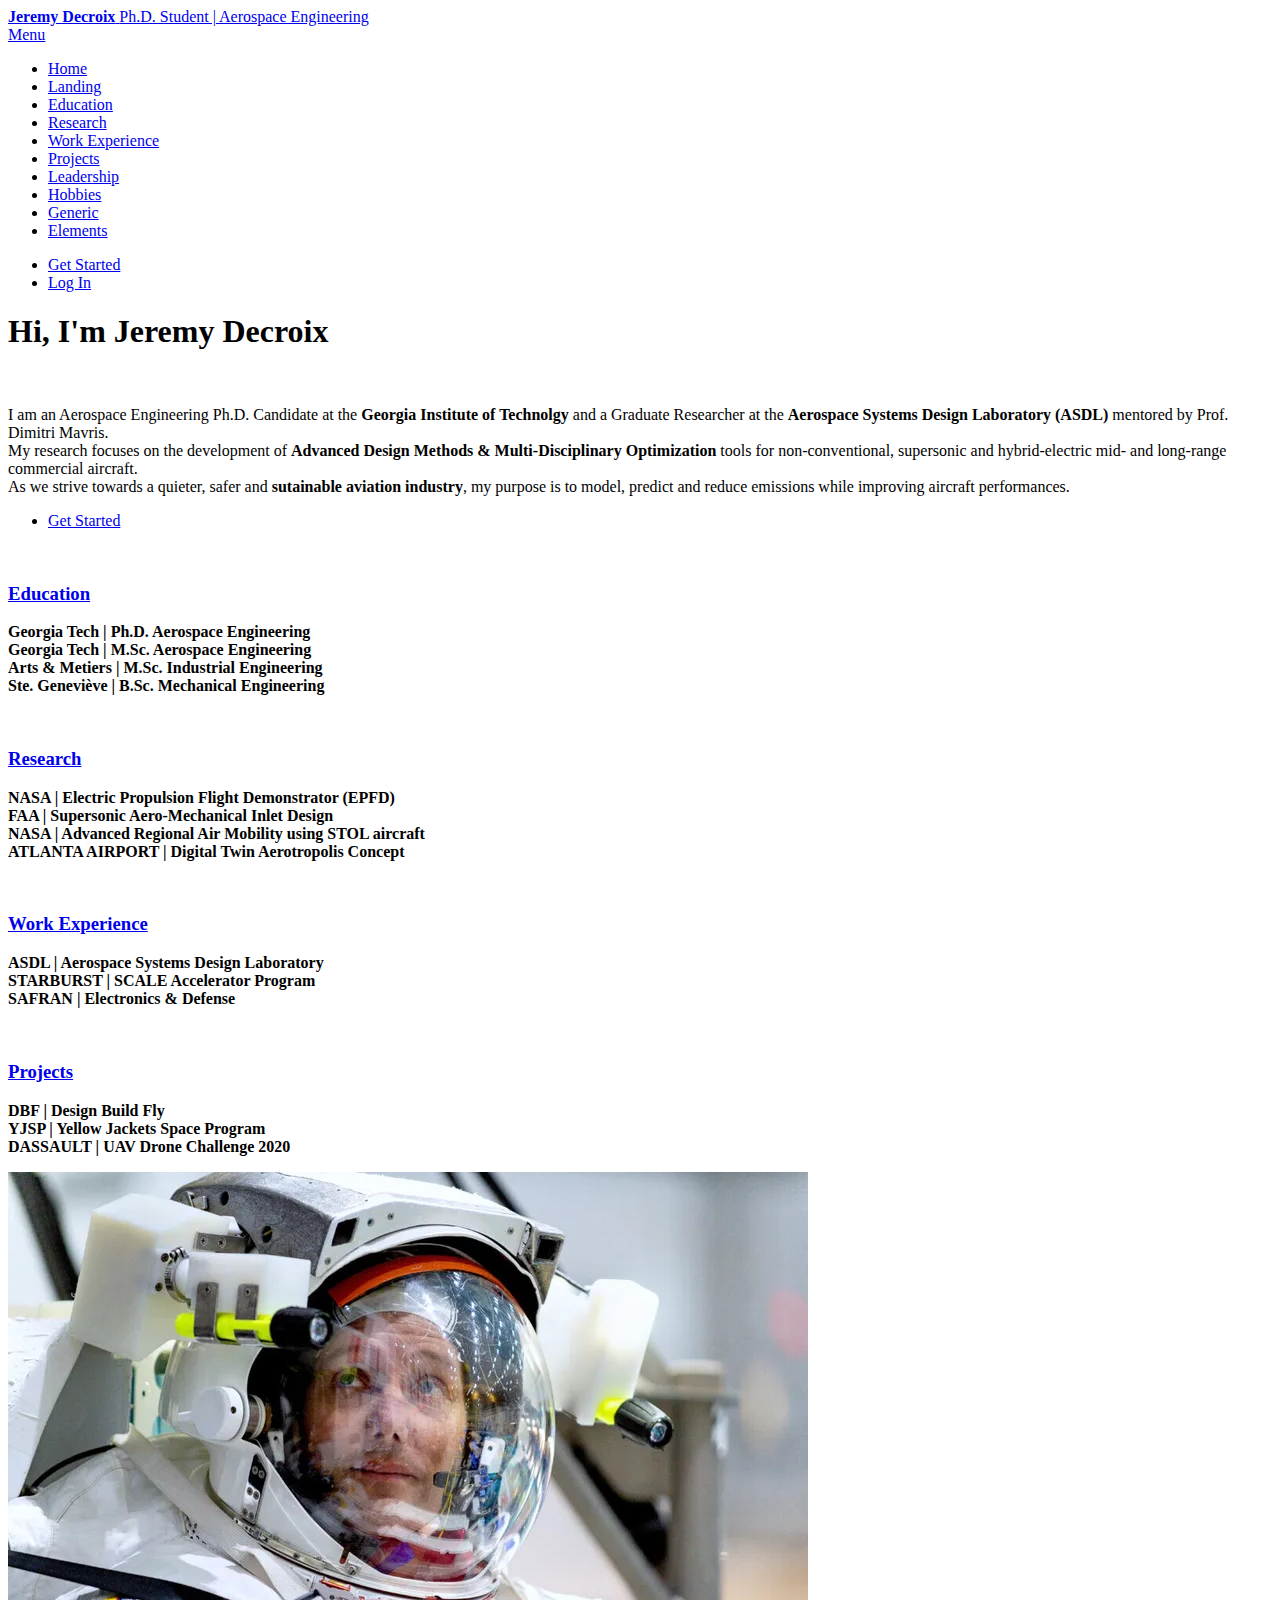
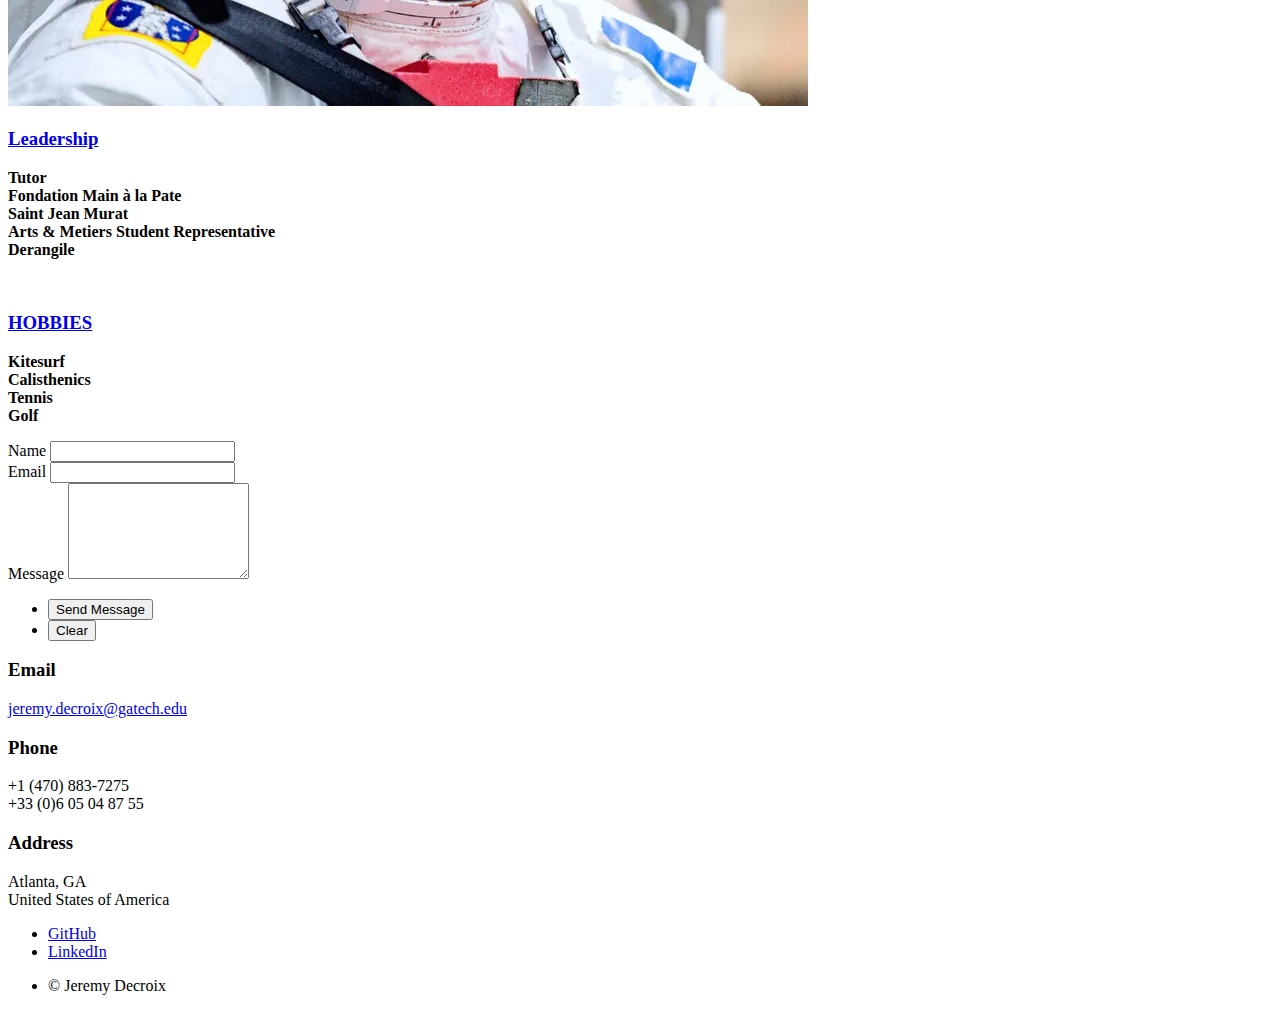
==== commit cbba5ae2: "up" ====
--- a/index.html
+++ b/index.html
@@ -61,7 +61,7 @@
           </span>
           <div class="content">
             <p>
-              <li>I am an Aerospace Engineering Ph.D. student at the <b> Georgia Institute of Technolgy</b> and a Graduate Research Associate at the <b> Aerospace Systems Design Laboratory (ASDL) </b> mentored by Dr. Mavris.</li>
+              <li>I am an Aerospace Engineering Ph.D. Candidate at the <b> Georgia Institute of Technolgy</b> and a Graduate Researcher at the <b> Aerospace Systems Design Laboratory (ASDL) </b> mentored by Prof. Dimitri Mavris.</li>
               <li>My research focuses on the development of <b>Advanced Design Methods & Multi-Disciplinary Optimization</b> tools for non-conventional, supersonic and hybrid-electric mid- and long-range commercial aircraft.</li>
               <li>As we strive towards a quieter, safer and <b>sutainable aviation industry</b>, my purpose is to model, predict and reduce emissions while improving aircraft performances.</li>
             </p>
@@ -88,7 +88,7 @@
               <p> <li> <b>Georgia Tech | Ph.D. Aerospace Engineering</b> </li>
                 <li> <b>Georgia Tech | M.Sc. Aerospace Engineering</b> </li>
                 <li> <b>Arts & Metiers | M.Sc. Industrial Engineering</b> </li>
-                <li> <b>Lycee Sainte Geneviève | B.Sc. Mechanical Engineering</b> </li> 
+                <li> <b>Ste. Geneviève | B.Sc. Mechanical Engineering</b> </li> 
               </p>
             </header>
           </article>
@@ -112,8 +112,8 @@
             <header class="major">
               <h3><a href="work_experience.html" class="link">Work Experience</a></h3>
               <p>
+                <li> <b>ASDL | Aerospace Systems Design Laboratory</b> </li>
                 <li> <b>STARBURST | SCALE Accelerator Program</b></li> 
-                <li> <b>ASDL | Aerospace Systems Design Laboratory</b> </li>
                 <li> <b>SAFRAN | Electronics & Defense</b> </li> 
               </p>
             </header>
@@ -125,8 +125,9 @@
             <header class="major">
               <h3><a href="projects.html" class="link">Projects</a></h3>
               <p>
-                <li> <b>DBF | Design Build Fly </b></li> 
-                <li> <b>DASSAULT | UAV Challenge 2020</b> </li> 
+                <li> <b>DBF | Design Build Fly </b></li>
+                <li> <b>YJSP | Yellow Jackets Space Program </b></li> 
+                <li> <b>DASSAULT | UAV Drone Challenge 2020 </b> </li> 
               </p>
             </header>
           </article>
